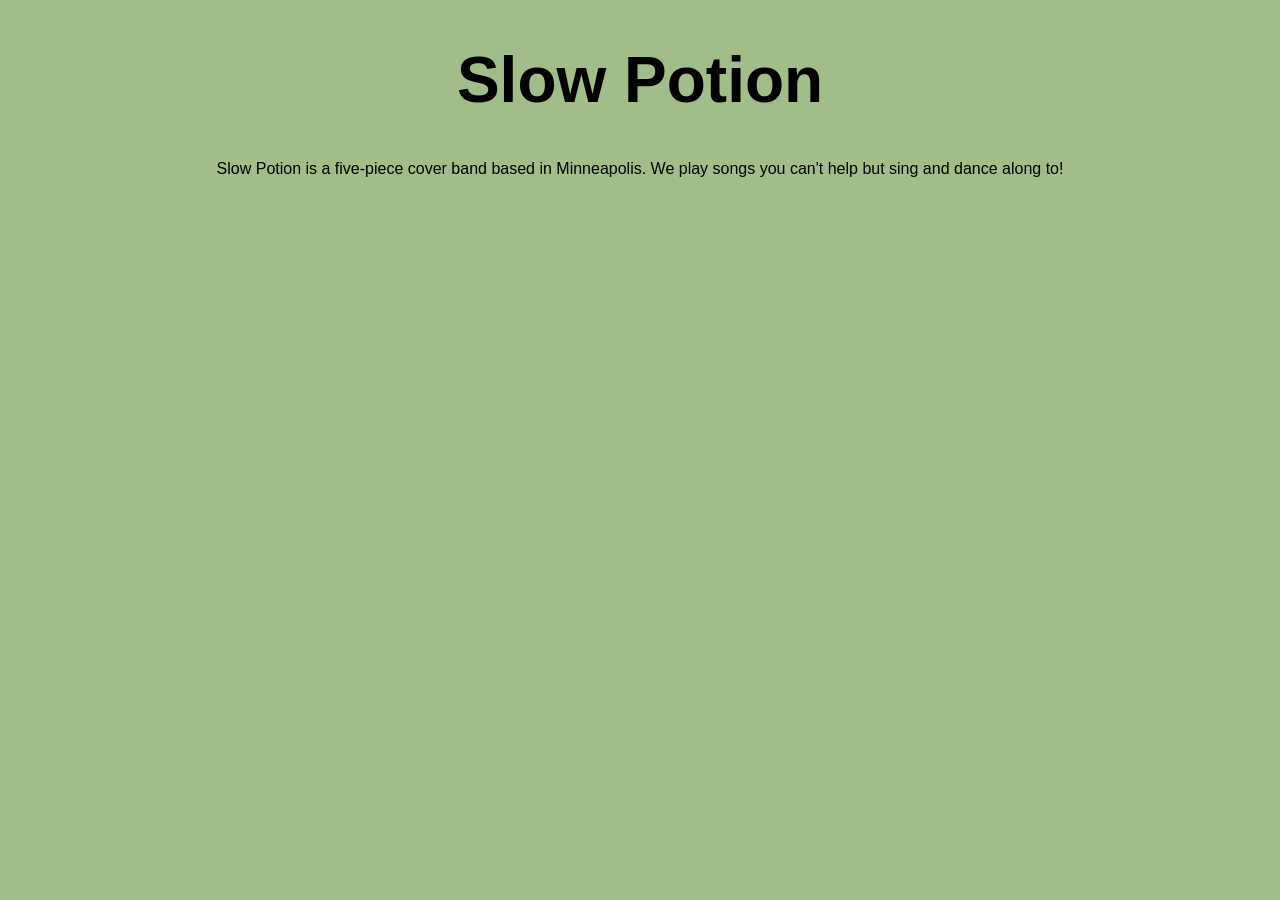
==== index.html @ e5434b1b "embedded youtube video" ====
<!DOCTYPE html>
<html>
    <head>
        <meta charset="utf-8">
        <title>Slow Potion</title>
        <link rel="stylesheet" href="style.css">
    </head>
    <body>
        <h1>Slow Potion</h1>
        <p>Slow Potion is a five-piece cover band based in Minneapolis. We play songs you can't help but sing and dance along to!</p>
        <br>
        <iframe
            width="560"
            height="315"
            src="https://www.youtube.com/embed/zcOSNUf7W34?si=RxYmBm2rYVYnv-di"
            title="YouTube video player"
            frameborder="0"
            allow="accelerometer; autoplay; clipboard-write; encrypted-media; gyroscope; picture-in-picture; web-share"
            referrerpolicy="strict-origin-when-cross-origin"
            allowfullscreen>
        </iframe>
    </body>   
</html>
---- style.css ----
body {
	background: #a1bd8a url("img/bodyBg_repeatX.gif") top repeat-x;
	text-align: center;
	font-family: Arial, Helvetica, sans-serif;
	font-size: 16px;
}
h1 {
	font-size: 64px;
}
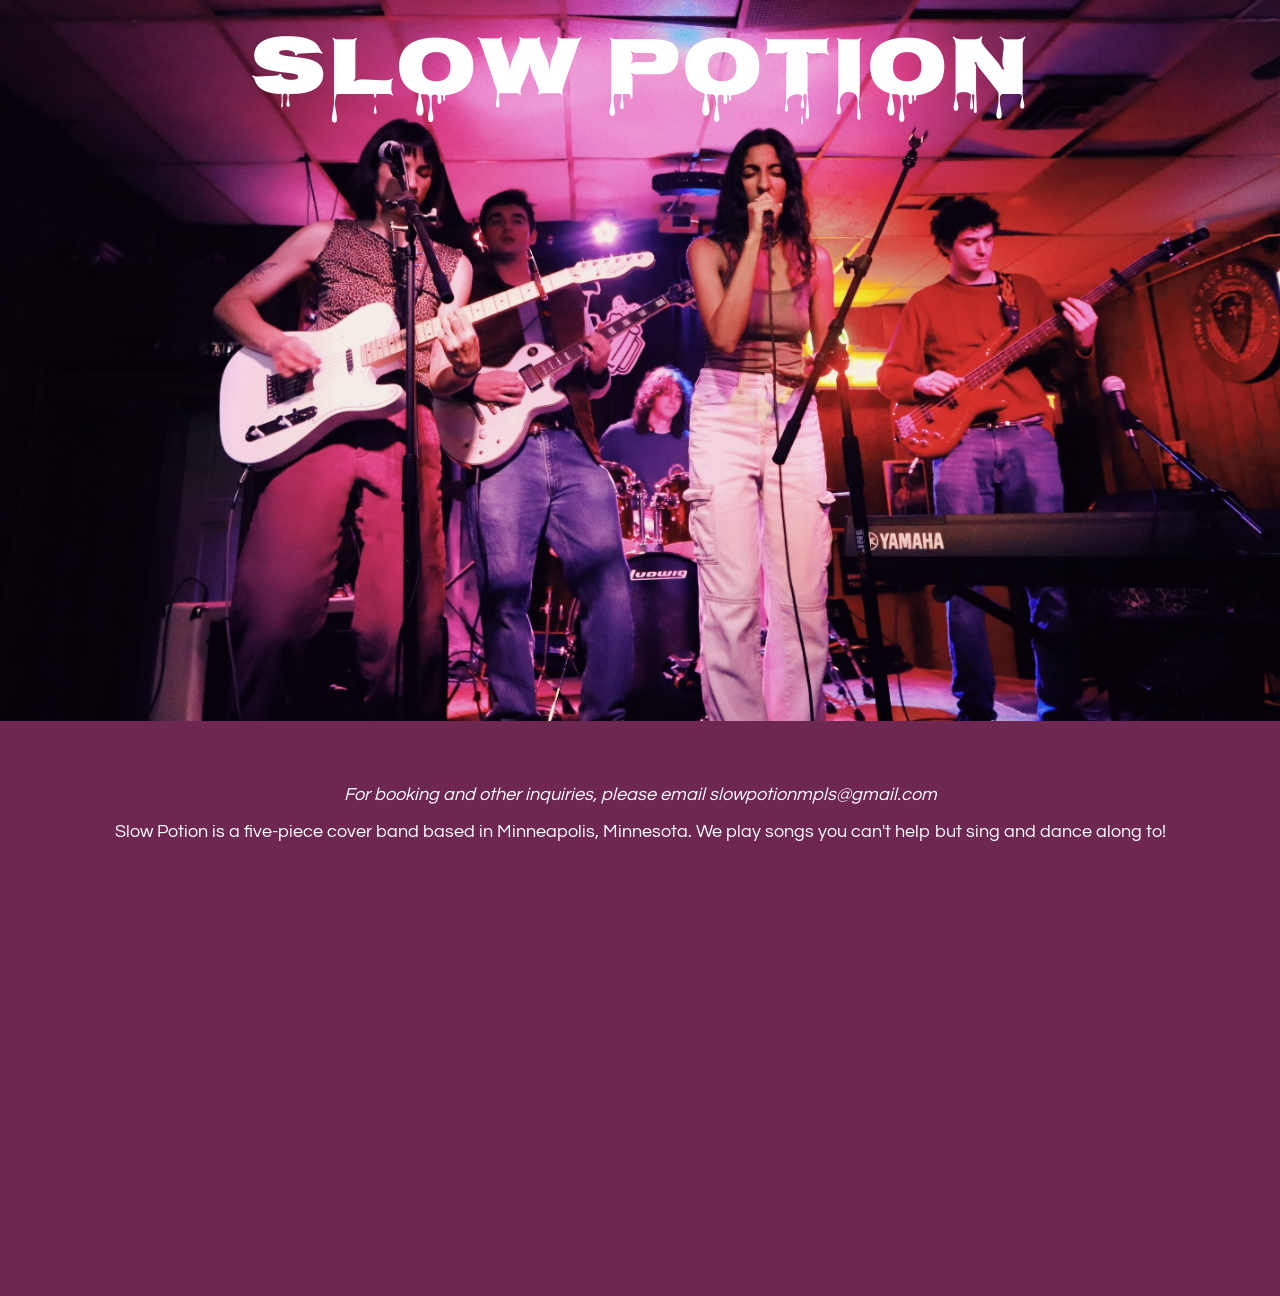
==== commit 5f67025e: "header pic" ====
--- a/index.html
+++ b/index.html
@@ -4,15 +4,24 @@
         <meta charset="utf-8">
         <title>Slow Potion</title>
         <link rel="stylesheet" href="style.css">
+        <link rel="preconnect" href="https://fonts.googleapis.com">
+        <link rel="preconnect" href="https://fonts.gstatic.com" crossorigin>
+        <link href="https://fonts.googleapis.com/css2?family=Nosifer&display=swap" rel="stylesheet">
+        <link href="https://fonts.googleapis.com/css2?family=Questrial&display=swap" rel="stylesheet">
     </head>
     <body>
-        <h1>Slow Potion</h1>
-        <p>Slow Potion is a five-piece cover band based in Minneapolis. We play songs you can't help but sing and dance along to!</p>
+        <div id="header">
+            <img id="header-pic" src="resources/front-row-cropped.jpg" alt="band profile picture">
+            <h1 id="band-name">SLOW POTION</h1>
+            <!-- TODO: instagram, youtube clickable icons -->
+        </div>
+        <p style="font-style: oblique;">For booking and other inquiries, please email slowpotionmpls@gmail.com</p>
+        <p>Slow Potion is a five-piece cover band based in Minneapolis, Minnesota. We play songs you can't help but sing and dance along to!</p>
         <br>
         <iframe
             width="560"
             height="315"
-            src="https://www.youtube.com/embed/zcOSNUf7W34?si=RxYmBm2rYVYnv-di"
+            src="https://www.youtube.com/embed/Jc_wocuIedY?si=BNB-xG0XEpWaZJXQ"
             title="YouTube video player"
             frameborder="0"
             allow="accelerometer; autoplay; clipboard-write; encrypted-media; gyroscope; picture-in-picture; web-share"
--- a/style.css
+++ b/style.css
@@ -1,9 +1,33 @@
 body {
-	background: #a1bd8a url("img/bodyBg_repeatX.gif") top repeat-x;
+	background: #6d2751;
+	/* background: #4a326b; */
 	text-align: center;
 	font-family: Arial, Helvetica, sans-serif;
 	font-size: 16px;
+	margin: 0;
+	margin-bottom: 100px;
 }
-h1 {
-	font-size: 64px;
-}+p {
+  	font-family: "Questrial", sans-serif;
+	font-size: 18px;
+	color: white;
+}
+#header {
+	display: grid;
+	margin-bottom: 64px;
+}
+#header-pic,
+#band-name {
+  	grid-area: 1 / 1; /* Places both children in the same grid cell */
+}
+#header-pic {
+	width: 100%;
+}
+#band-name {
+  	font-family: "Nosifer", sans-serif;
+	font-size: 84px;
+  	font-weight: 400;
+  	font-style: normal;
+	color: white;
+	margin-top: 2px;
+}
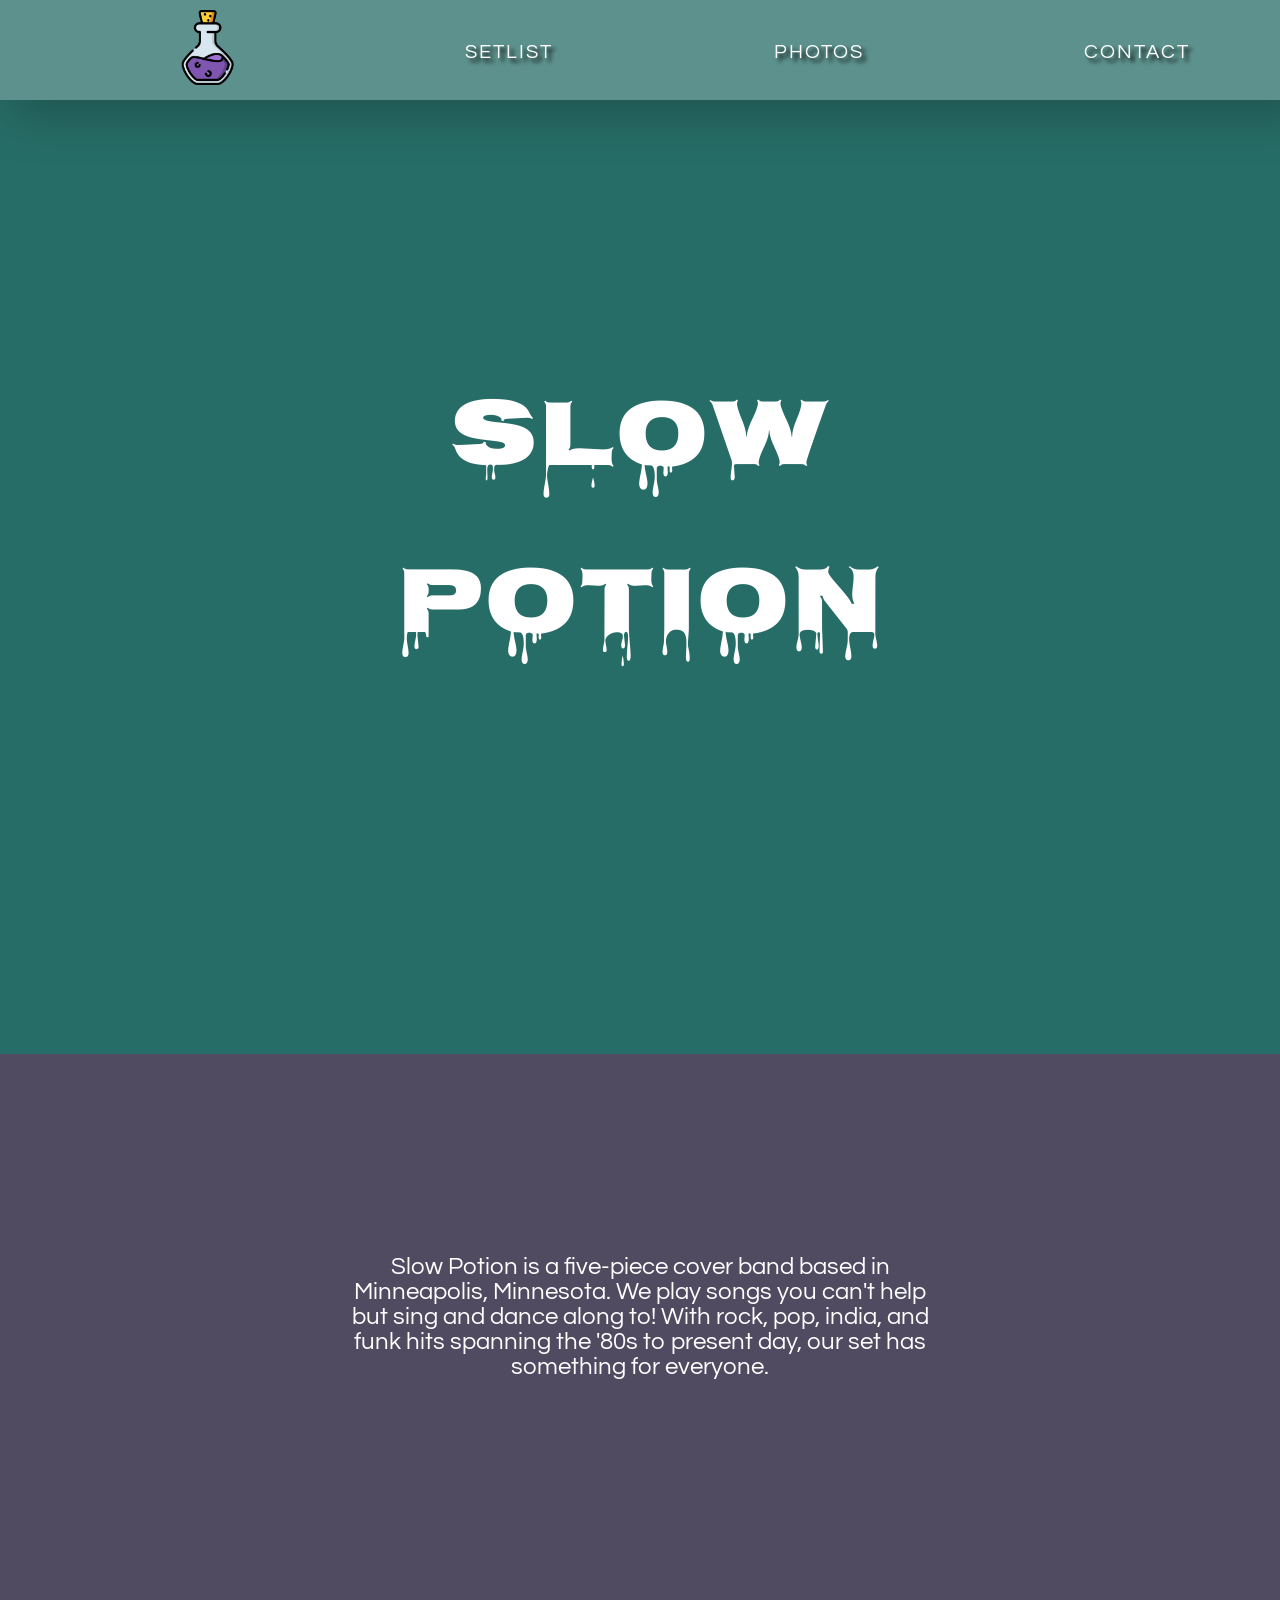
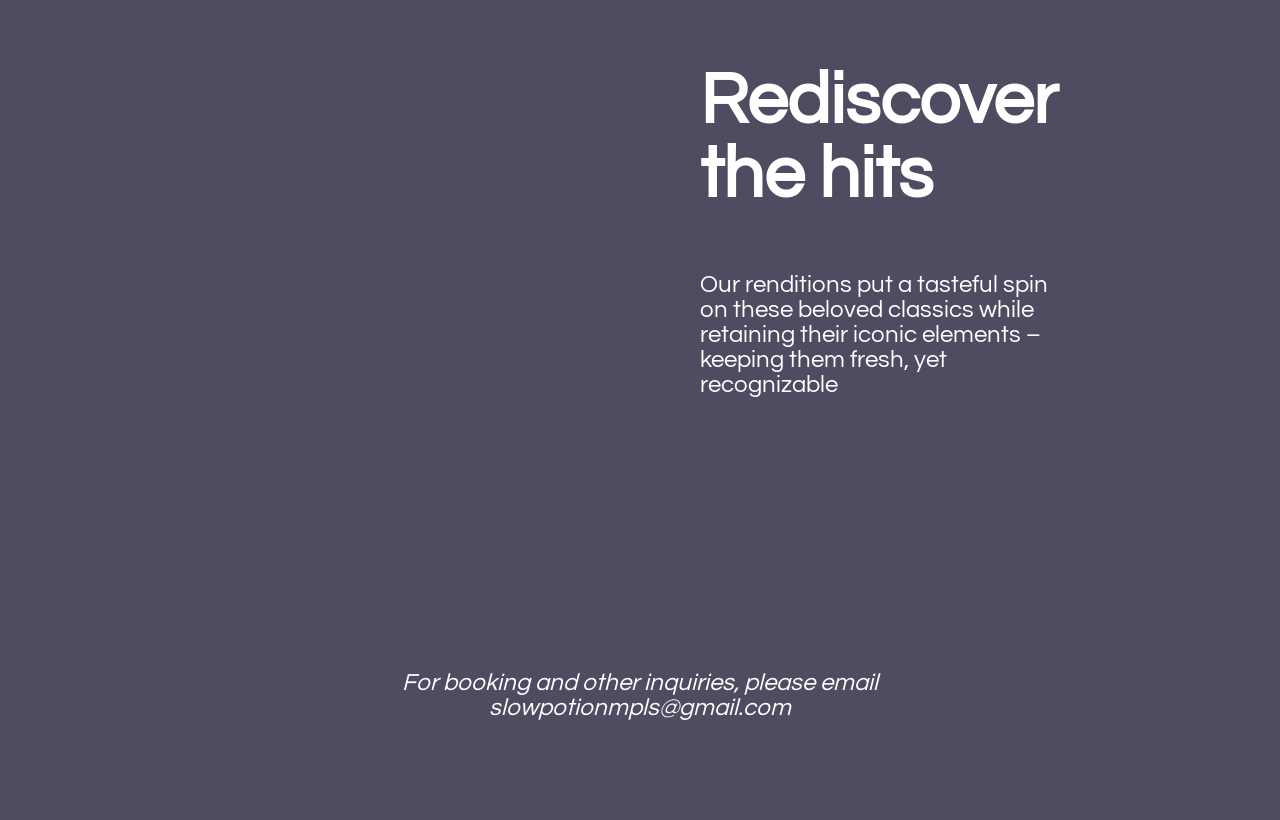
==== commit 6c4d51d0: "nav bar, animation" ====
--- a/index.html
+++ b/index.html
@@ -1,32 +1,64 @@
 <!DOCTYPE html>
-<html>
-    <head>
-        <meta charset="utf-8">
-        <title>Slow Potion</title>
-        <link rel="stylesheet" href="style.css">
-        <link rel="preconnect" href="https://fonts.googleapis.com">
-        <link rel="preconnect" href="https://fonts.gstatic.com" crossorigin>
-        <link href="https://fonts.googleapis.com/css2?family=Nosifer&display=swap" rel="stylesheet">
-        <link href="https://fonts.googleapis.com/css2?family=Questrial&display=swap" rel="stylesheet">
-    </head>
-    <body>
-        <div id="header">
-            <img id="header-pic" src="resources/front-row-cropped.jpg" alt="band profile picture">
-            <h1 id="band-name">SLOW POTION</h1>
-            <!-- TODO: instagram, youtube clickable icons -->
+<html lang="en">
+<head>
+    <meta charset="utf-8">
+    <title>Slow Potion</title>
+    <link rel="icon" href="/favicon.ico" type="image/x-icon">
+    <link rel="stylesheet" href="styles.css">
+    <link rel="preconnect" href="https://fonts.googleapis.com">
+    <link rel="preconnect" href="https://fonts.gstatic.com" crossorigin>
+    <link href="https://fonts.googleapis.com/css2?family=Nosifer&display=swap" rel="stylesheet">
+    <link href="https://fonts.googleapis.com/css2?family=Questrial&display=swap" rel="stylesheet">
+</head>
+<body>
+    <div class="header">
+        <div class="container">
+          	<nav>
+              	<ul class="nav">
+                  	<li class="item"><a href="/">
+                      <img src="/assets/potion.png" style="width:75px;" class="logo">
+                  	</a></li>
+                  	<li class="item"><a href="/setlist">SETLIST</a></li>
+                    <li class="item"><a href="/">PHOTOS</a></li>
+                    <li class="item"><a href="/">CONTACT</a></li>
+              	</ul>
+                <!-- TODO: social media -->
+          	</nav>
+      	</div>
+        <nav-bar></nav-bar>
+        <h1 class="title fade-in-up">SLOW POTION</h1>
+    </div>
+    <div class="middle-column">
+        <p class="bio">
+            Slow Potion is a five-piece cover band based in Minneapolis, Minnesota.
+            We play songs you can't help but sing and dance along to!
+            With rock, pop, india, and funk hits spanning the '80s to present day, our set has something for everyone.
+        </p>
+        <br>
+        <div class="rediscover-container">
+            <iframe
+                class="video"
+                width="560"
+                height="315"
+                src="https://www.youtube.com/embed/Jc_wocuIedY?si=BNB-xG0XEpWaZJXQ"
+                title="YouTube video player"
+                frameborder="0"
+                allow="accelerometer; autoplay; clipboard-write; encrypted-media; gyroscope; picture-in-picture; web-share"
+                referrerpolicy="strict-origin-when-cross-origin"
+                allowfullscreen>
+            </iframe>
+            <div class="video-caption">
+                <h2 class="subtitle">Rediscover the hits</h2>
+                <p>Our renditions put a tasteful spin on these beloved classics while retaining their iconic elements – keeping them fresh, yet recognizable</p>
+            </div>
         </div>
+        <br>
         <p style="font-style: oblique;">For booking and other inquiries, please email slowpotionmpls@gmail.com</p>
-        <p>Slow Potion is a five-piece cover band based in Minneapolis, Minnesota. We play songs you can't help but sing and dance along to!</p>
-        <br>
-        <iframe
-            width="560"
-            height="315"
-            src="https://www.youtube.com/embed/Jc_wocuIedY?si=BNB-xG0XEpWaZJXQ"
-            title="YouTube video player"
-            frameborder="0"
-            allow="accelerometer; autoplay; clipboard-write; encrypted-media; gyroscope; picture-in-picture; web-share"
-            referrerpolicy="strict-origin-when-cross-origin"
-            allowfullscreen>
-        </iframe>
-    </body>   
+
+        <!-- <html-app>
+            <button>Clicked 0 times</button>
+        </html-app> -->
+    </div>
+<script type="module" src="index.js"></script>
+</body>   
 </html>
--- a/styles.css
+++ b/styles.css
@@ -0,0 +1,117 @@
+@keyframes fadeInUp {
+    from {
+		opacity: 0;
+		transform: translateY(20px);
+	}
+    to {
+		opacity: 1;
+		transform: translateY(0);
+	}
+}
+.fade-in-up {
+    animation: fadeInUp 1s ease-in;
+}
+body {
+	background: #514b62;
+	/* background: #4a326b; */
+	text-align: center;
+	font-family: Arial, Helvetica, sans-serif;
+	margin: 0;
+	margin-bottom: 100px;
+	color: white;
+	font-family: "Questrial", sans-serif;
+	font-size: 24px;
+}
+.header {
+	display: grid;
+	margin-bottom: 200px;
+	background-color: #276d67;
+}
+.title {
+  	font-family: "Nosifer", sans-serif;
+	font-size: 96px;
+  	font-weight: 400;
+  	font-style: normal;
+	color: white;
+	margin: 40vh;
+}
+.title:hover {
+  	color: #1d534e;
+}
+.subtitle {
+	font-size: 72px;
+}
+a {
+	text-decoration: none;
+	text-shadow: 4px 4px 4px #000;
+	color: #fff;
+	letter-spacing: 2px;
+	transition: 400ms cubic-bezier(0.7, -0.6, 0.3, 1.2) text-shadow,
+    400ms cubic-bezier(0.7, -0.6, 0.3, 1.2) letter-spacing;
+}
+nav {
+	position: fixed;
+	width: 100%;
+	display: flex;
+	justify-content: center;
+	align-items: center;
+	padding: 10px 20px;
+	height: 80px;
+	background: #ffffff40;
+	box-shadow: rgba(0, 0, 0, 0.25) 0px 25px 50px -12px;
+}
+.nav {
+	width: 100%;
+	list-style: none;
+	display: flex;
+	justify-content: space-around;
+	align-items: center;
+}
+#logo {
+	width: 20px;
+}
+.item a {
+  position: relative;
+  user-select: none;
+  font-size: 20px;
+  text-transform: uppercase;
+  cursor: pointer;
+  margin: 0 20px;
+}
+.item a:before {
+  content: "";
+  position: absolute;
+  bottom: -10px;
+  left: 0px;
+  width: 100%;
+  height: 2px;
+  background: #fff;
+  box-shadow: 1px 1px 1px #000;
+  transform: scaleX(0);
+  transition: 100ms cubic-bezier(0.7, -0.6, 0.3, 1.2) transform;
+}
+.item a:hover {
+  text-shadow: 1px 1px 1px #000;
+  letter-spacing: 5px;
+}
+.item a:hover:before {
+  transform: scaleX(1);
+}
+.middle-column {
+	padding-left: 350px;
+	padding-right: 350px;
+}
+.bio {
+	margin-bottom: 200px;
+}
+.rediscover-container {
+	display: flex;
+	margin-bottom: 200px;
+}
+.video {
+	float: left;
+}
+.video-caption {
+	text-align: left;
+	margin-left: 50px;
+}
